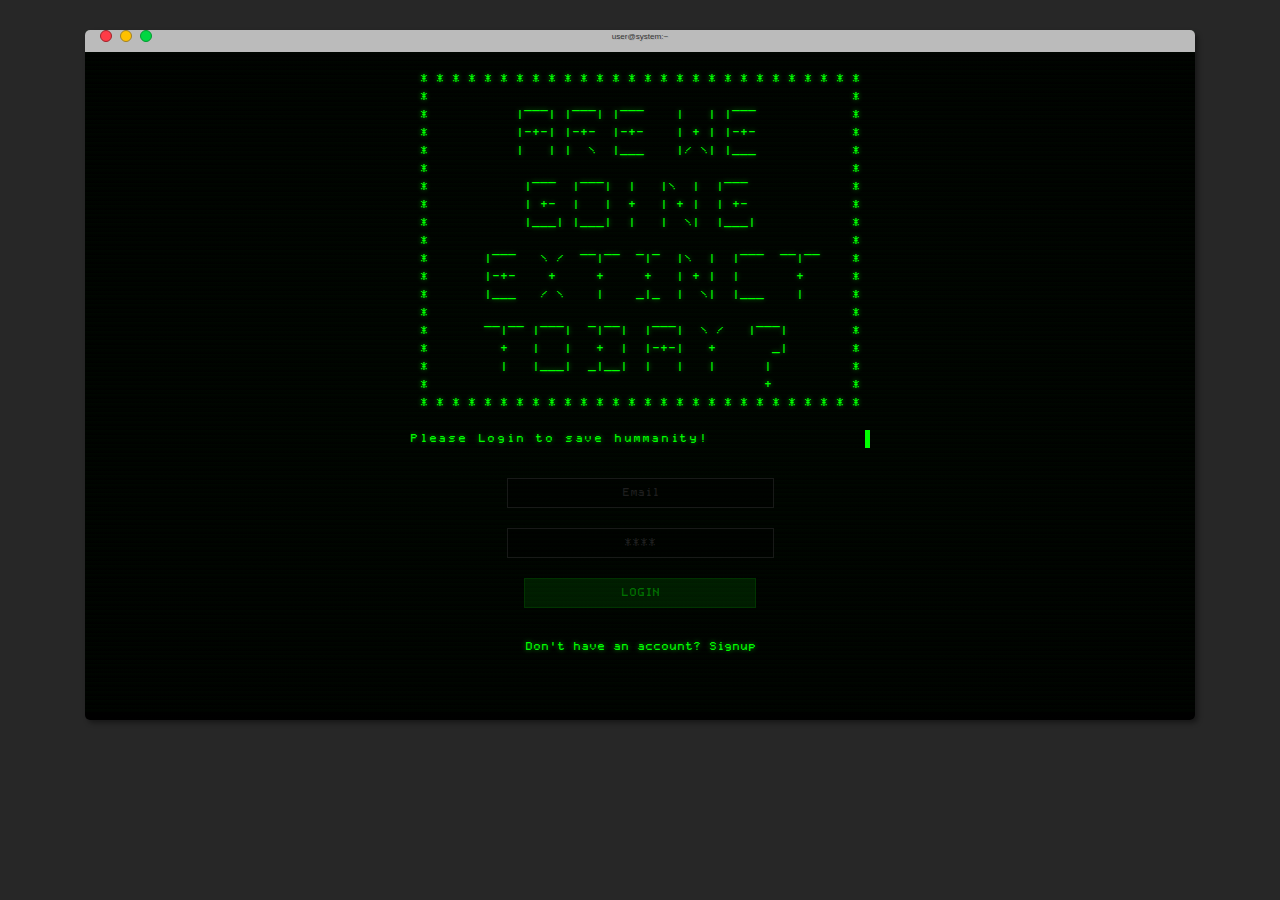
==== index.html @ c7055eef "Created Ironhack Web App" ====
<!DOCTYPE html>
<html lang="en">
<head>
    <meta charset="UTF-8">
    <meta name="viewport" content="width=device-width, initial-scale=1.0">
    <link rel="stylesheet" href="https://stackpath.bootstrapcdn.com/bootstrap/4.5.2/css/bootstrap.min.css" integrity="sha384-JcKb8q3iqJ61gNV9KGb8thSsNjpSL0n8PARn9HuZOnIxN0hoP+VmmDGMN5t9UJ0Z" crossorigin="anonymous">
    <link rel="stylesheet" href="css/form.css">
    <link rel="stylesheet" href="css/styles.css">
    <title>Save Humanity from Extinction</title>
</head>
<body>
  <main>
    <div class="container">
      <div class="wrapper">
          <div class="wrapperLines">
            <div class="row fakeMenu">
                <div class="col-3">
                    <div class="fakeButtons fakeClose"></div>
                    <div class="fakeButtons fakeMinimize"></div>
                    <div class="fakeButtons fakeZoom"></div>
                </div>
                <div class="col-6 consoleTitle">user@system:~</div>
            </div>
                <div class="contain flex">
* * * * * * * * * * * * * * * * * * * * * * * * * * * *
*                                                     *
                          *           |▔▔▔| |▔▔▔| |▔▔▔    |   | |▔▔▔            *                          
*           |-+-| |-+-  |-+-    | + | |-+-            *
*           |   | |  \  |___    |/ \| |___            *
  *                                                     *  
*            |▔▔▔  |▔▔▔|  |   |\  |  |▔▔▔             *
*            | +-  |   |  +   | + |  | +-             *
*            |___| |___|  |   |  \|  |___|            *
  *                                                     *  
*       |▔▔▔   \ /  ▔▔|▔▔  ▔|▔  |\  |  |▔▔▔  ▔▔|▔▔    *
*       |-+-    +     +     +   | + |  |       +      *
 *       |___   / \    |    _|_  |  \|  |___    |      * 
 *                                                     * 
*       ▔▔|▔▔ |▔▔▔|  ▔|▔▔|  |▔▔▔|  \ /   |▔▔▔|        *
*         +   |   |   +  |  |-+-|   +       _|        *
*         |   |___|  _|__|  |   |   |      |          *
*                                          +          *
* * * * * * * * * * * * * * * * * * * * * * * * * * * *
                    </div>
                  
                    <div class="row justify-content-center">
                      <div class="col typewriter">
                        <p>Please Login to save hummanity!</p>
                      </div>
                    </div>
                  <div class="row form-wrapper center">
                    <form class="login-form" action="">
                      <div class="col-12"><input type="email" id="email" placeholder="Email" class="input"/></div>
                      <div class="col-12"><input type="password" id="password" placeholder="****" class="input"/></div>
                      <div class="col-12"><button type="submit" class="button" id="login-button" class="btn">LOGIN</button></div>
                    </form>
                  </div>
                  <div class="row">
                    <p class="col center">Don't have an account? <a href="signup.html">Signup</a></p>
                  </div>
                  <div class="row form-wrapper">
                    <div class="message-container"></div>
                  </div>
                </div>
              </div>
          </div>
      </div>
    </div>
  </div>
  </main>
  <script src="scripts/login.js"></script>
  <script src="scripts/database.js"></script>

</body>
</html>
---- css/form.css ----
/* SIGNUP PAGE & LOGIN PAGE */

.signup, .login{
    margin-top: 85px;
    text-align: center;
}

.form-wrapper{
    padding: 20px;
    display: flex;
    justify-content: center;
    flex-direction: column;
    align-items: center;
}

.form-wrapper > form{
    display: flex;
    flex-direction: column;
    width: 100%;
    max-width: 600px;
}


.message-container p{
    background-color:rgba(0,0,0, .3);
    padding: 5px 10px;
    margin: 10px 0;
    border: 1px solid rgba(80,80,80, .3);
    color:#0f0;
    text-align: center;
}

.message-container p:before {
    content: "! <-> ";
}

.message-container p.correct-message:before {
    content: " √ ";
}

.message-container p.correct-message {
    color: black;
    background-color: #0f0;
    box-shadow: 1px 1px 1px rgba(0,255,0,0.2);
}

.input {
    background-color:rgba(0,0,0, .3);
    padding: 5px;
    margin: 10px 0;
    border: 1px solid rgba(80,80,80, .3);
    color:#0f0;
    text-align: center;
}

.input:focus {
    outline: none !important;
    border: 1px solid rgba(0,255,0,.3);
}

.input::placeholder {
    color:#1e1e1e;
}

input:focus::placeholder {
    color: transparent;
}

#login-button {
    background-color:rgba(0,255,0, .1); /* Green */
    border: none;
    color: rgba(0,255,0,.4);
    margin: 10px 0;
    padding: 5px 96px;
    display: inline-block;
    transition: all .8s ease-in-out;
    border: 1px solid rgba(0,255,0, .1);
}

#login-button:hover, #signup-button:hover {
    border: 1px solid rgba(0,255,0, .5);
    color: rgba(0,255,0,1);
}

#login-button:focus, #signup-button:focus {
    outline: 0;
}

#signup-button {
    background-color:rgba(0,255,0, .1); /* Green */
    border: none;
    color: rgba(0,255,0,.4);
    margin: 10px 0;
    padding: 5px 84px;
    display: inline-block;
    transition: all .8s ease-in-out;
    border: 1px solid rgba(0,255,0, .1);
}
---- css/styles.css ----
@font-face{
  font-family: 'Apple II';
  src: url('fonts/font.ttf');
}

body {
  background-color: #272727;
  color: #00ff00;
  font-size: 1vh; /* Before 0.93 / 1 / 2.2 */
  font-family: 'Apple II';
  line-height: 2vh; /* Before 1.6 / 2 / 4*/
  /* text glow */
  text-shadow: 0 0 5px rgba(0, 255, 0, 0.6);
}

a, a:visited, a:active {
  color: #0f0;
  text-decoration: none;
}

a:hover {
  text-decoration: underline;
}

/* scrollbar */
::-webkit-scrollbar {
  width: 1vw;
}

::-webkit-scrollbar-track {
  background: #000;
}

::-webkit-scrollbar-thumb {
  background: #000;
}

.img {
  white-space: pre;
  /* NOT NECESSARY
  display: block;
  position: relative;
  left: 50%;
  transform: translateX(-50%);
  */
}

.wrapper {
  border-top-left-radius: 6px;
  border-top-right-radius: 6px;
  border-bottom-left-radius: 5px;
  border-bottom-right-radius: 5px;
  box-shadow: 3px 3px 5px rgba(0, 0, 0, 0.4);
  margin-top: 30px;
  margin-bottom: 30px;
  background-image: radial-gradient(
    #000300, black 100%
  );
  padding-bottom: 8px;
  }

.wrapperLines {
  background: repeating-linear-gradient(rgba(0, 255, 0, 0.02) 0.5vh, rgba(0, 0, 0, 0.02) 1vh);
}

#output {
  padding: 2vw 2vw 0 2vw;
}

#output div {
  margin-bottom: 1vw;
}

#input {
  height: 2vh;
  width: 90%;
  color: #00ff00;
  background: transparent;
  font-size: 1vh;
  font-weight: 500;
  font-family: "Apple II";
  border: none;
  position: relative;
  bottom: 0.071vh;
}

span {
  margin-left: 2vw;
}

#input:focus {
  outline: none;
}

@keyframes blink {
  0% {background: #00ff00;}
  49% {background: #00FF00;}
  60% {background: transparent;}
  99% {background: transparent;}
  100% {background: #00FF00;}
}

.fakeButtons {
  height: 12px;
  width: 12px;
  border-radius: 50%;
  border: 1px solid #000;
  position: relative;
  background-color: #ff3b47;
  border-color: #9d252b;
  display: inline-block;
}

.fakeMinimize {
  background-color: #ffc100;
  border-color: #9d802c;
}

.fakeZoom {
  background-color: #00d742;
  border-color: #049931;
}

.fakeMenu {
  width: 100%;
  box-sizing: border-box;
  height: 22px;
  background-color: #bbb;
  margin: 0 auto;
  border-top-right-radius: 5px;
  border-top-left-radius: 5px;
}

.consoleTitle {
  color:#333333;
  font-size: 0.9vh;
  top: -2px;
  justify-content: center;
  text-shadow: 1px 1px 0px rgba(0, 0, 0, 0.1);
  font-family: Verdana, Geneva, Tahoma, sans-serif;
  text-align: center;
}

.center{
  text-align: center;
}

.flex {
  display: flex;
  justify-content: center;
  flex-direction: column;
  align-items: center;
  white-space: pre;
  text-align: center;
}

/* INTRO TEXT ANIMATION */
.typewriter p {
  overflow: hidden;
  border-right: .6em solid #0f0;
  white-space: nowrap;
  margin: 0 auto;
  letter-spacing: .20em;
  max-width: 460px;
  animation: 
    typing 4s steps(60, end),
    blink-caret 1s step-end infinite;
}

@keyframes typing {
  from { width: 0 }
  to { width: 100% }
}

@keyframes blink-caret {
  from, to { border-color: transparent }
  50% { border-color: #0f0 }
}

/* MEDIA QUERY FOR DEVICES < 576 px */

@media (max-width: 576px) {
  body {
  }
  
  /* Adapt Fake Window Bar */
  .fakeMenu {
    width: 100%;
    box-sizing: border-box;
    height: 18px;
    background-color: #bbb;
    margin: 0 auto;
    border-top-right-radius: 5px;
    border-top-left-radius: 5px;
  }

  .fakeButtons {
    height: 8px;
    width: 8px;
    border-radius: 50%;
    border: 1px solid #000;
    position: relative;
    top: 5px;
    background-color: #ff3b47;
    border-color: #9d252b;
    display: inline-block;
  }

  .fakeMinimize {
    background-color: #ffc100;
    border-color: #9d802c;
  }
  
  .fakeZoom {
    background-color: #00d742;
    border-color: #049931;
  }
  
  .consoleTitle {
    color: black;
    font-size: 1.4vh;
    top: 3px;
    line-height: 2vh;
    justify-content: center;
    text-shadow: 1px 1px 0px rgba(0, 0, 0, 0.1);
    font-family: Verdana, Geneva, Tahoma, sans-serif;
    text-align: center;
  }

  /* Adapt Typewriting intro animation */
  .typewriter p {
    overflow: hidden;
    border-right: .6em solid #0f0;
    white-space: nowrap;
    margin: 0 auto;
    letter-spacing: .20em;
    max-width: 247px;
    animation: 
      typing 3.5s steps(30, end),
      blink-caret .7s step-end infinite;
  }

}
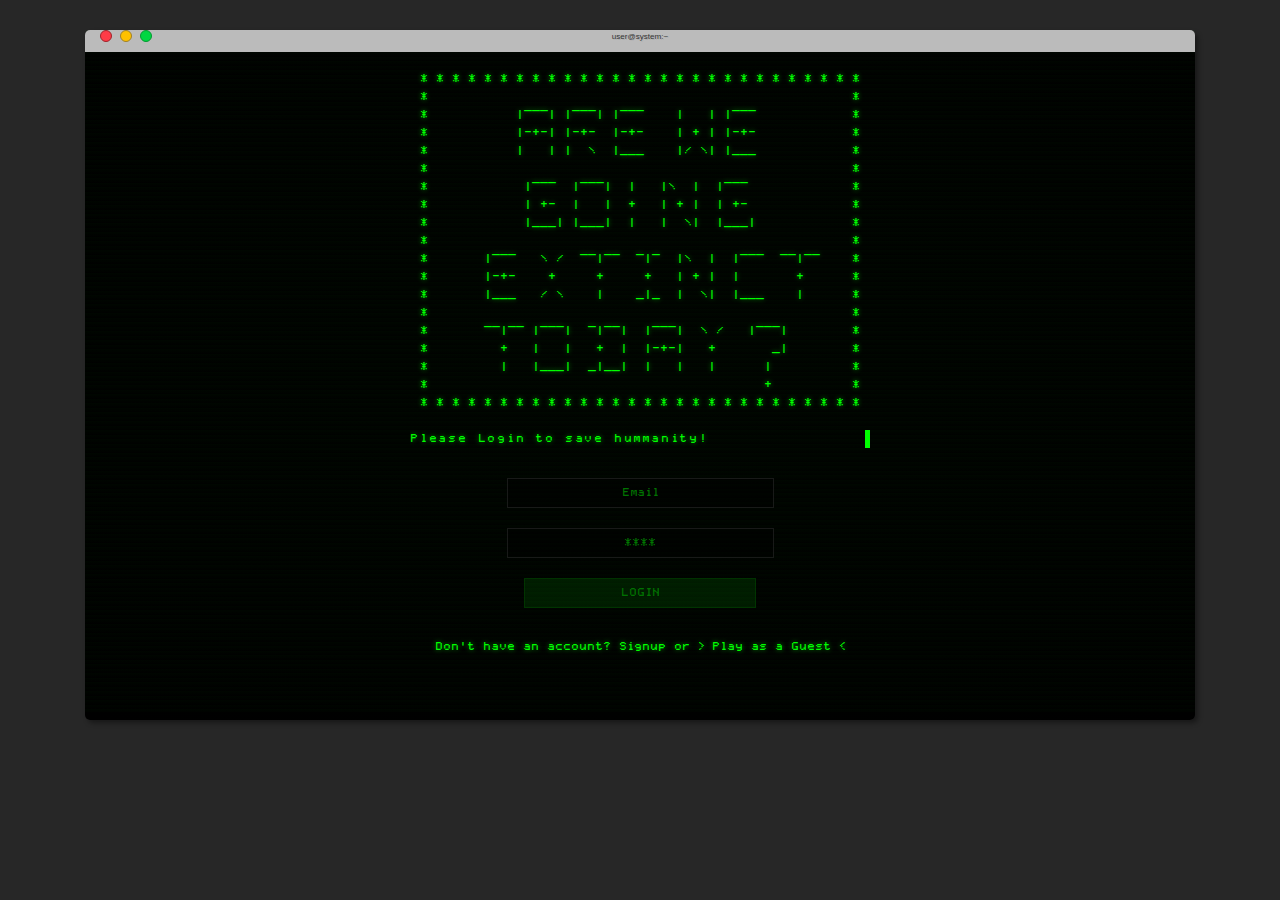
==== commit 29c6503d: "Added play as guest and fixed placeholder text color" ====
--- a/index.html
+++ b/index.html
@@ -56,7 +56,7 @@
                     </form>
                   </div>
                   <div class="row">
-                    <p class="col center">Don't have an account? <a href="signup.html">Signup</a></p>
+                    <p class="col center">Don't have an account? <a href="signup.html">Signup</a> or > <a href="awget.html">Play as a Guest</a> <</p>
                   </div>
                   <div class="row form-wrapper">
                     <div class="message-container"></div>
--- a/css/form.css
+++ b/css/form.css
@@ -59,7 +59,7 @@
 }
 
 .input::placeholder {
-    color:#1e1e1e;
+    color:#007400;
 }
 
 input:focus::placeholder {
--- a/css/styles.css
+++ b/css/styles.css
@@ -20,6 +20,7 @@
 
 a:hover {
   text-decoration: underline;
+  color: #0f0;
 }
 
 /* scrollbar */
